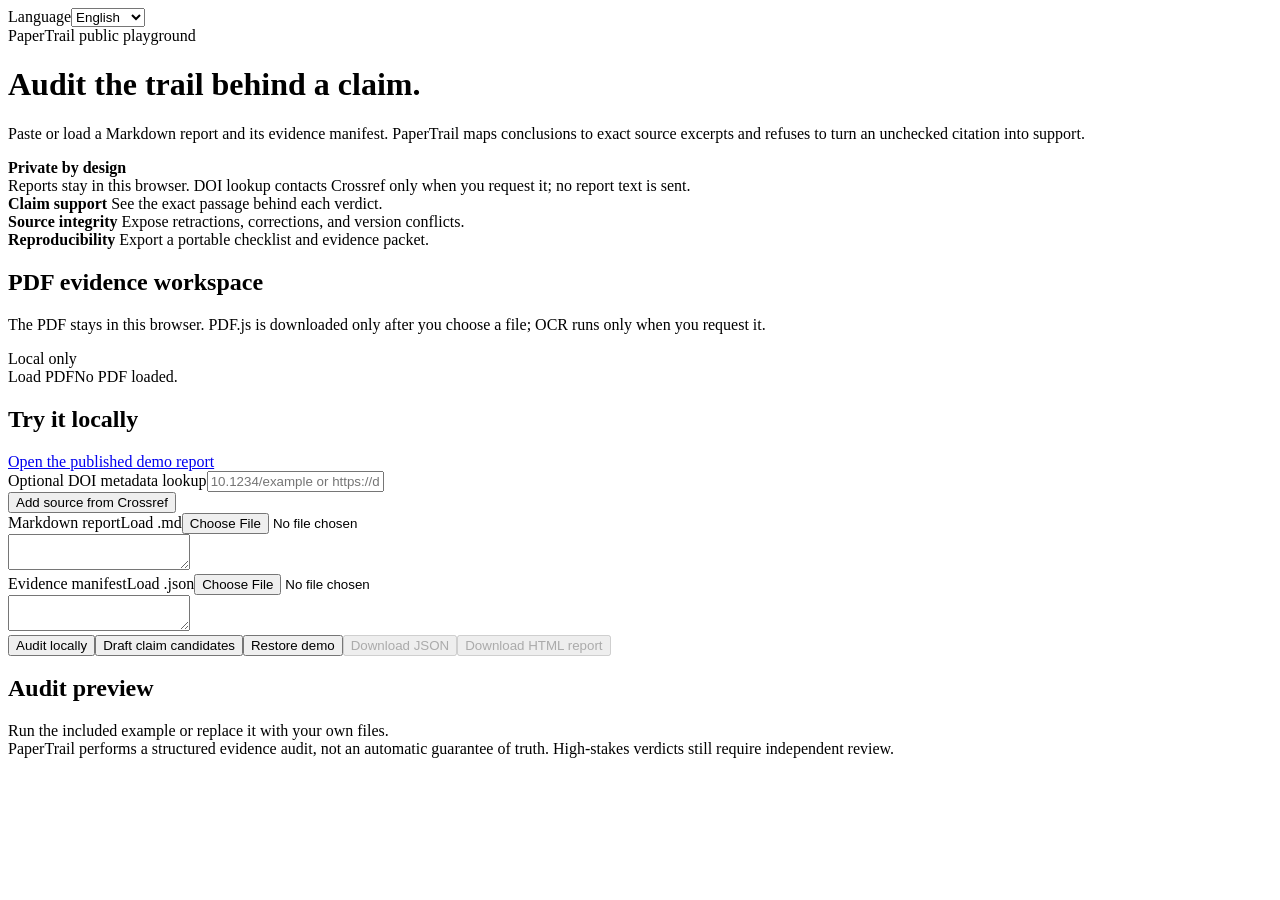
==== scripts/papertrail_frontend/index.html @ ad317976 "refactor: simplify PaperTrail frontend and PDF selection" ====
<!doctype html>
<html lang="en">
  <head>
    <meta charset="utf-8" />
    <meta name="viewport" content="width=device-width, initial-scale=1" />
    <meta name="color-scheme" content="light dark" />
    <title>PaperTrail · Audit claims locally</title>
    <link rel="stylesheet" href="assets/app.css" />
  </head>
  <body>
    <main>
      <div class="language-bar">
        <label class="language-control" for="language-select"
          ><span data-i18n="language">Language</span
          ><select id="language-select">
            <option value="en">English</option>
            <option value="zh">简体中文</option>
          </select></label
        >
      </div>
      <header>
        <div>
          <div class="eyebrow" data-i18n="eyebrow">
            PaperTrail public playground
          </div>
          <h1 data-i18n="headline">Audit the trail behind a claim.</h1>
          <p class="lede" data-i18n="lede">
            Paste or load a Markdown report and its evidence manifest.
            PaperTrail maps conclusions to exact source excerpts and refuses to
            turn an unchecked citation into support.
          </p>
        </div>
        <aside class="privacy">
          <strong data-i18n="privacy_title">Private by design</strong
          ><br /><span class="muted" data-i18n="privacy_body"
            >Reports stay in this browser. DOI lookup contacts Crossref only
            when you request it; no report text is sent.</span
          >
        </aside>
      </header>
      <section class="product-outcomes" aria-label="PaperTrail capabilities">
        <article>
          <strong data-i18n="outcome_support">Claim support</strong>
          <span data-i18n="outcome_support_detail"
            >See the exact passage behind each verdict.</span
          >
        </article>
        <article>
          <strong data-i18n="outcome_integrity">Source integrity</strong>
          <span data-i18n="outcome_integrity_detail"
            >Expose retractions, corrections, and version conflicts.</span
          >
        </article>
        <article>
          <strong data-i18n="outcome_reproduce">Reproducibility</strong>
          <span data-i18n="outcome_reproduce_detail"
            >Export a portable checklist and evidence packet.</span
          >
        </article>
      </section>

      <section class="pdf-workspace" aria-labelledby="pdf-title">
        <div class="section-title">
          <div>
            <h2 id="pdf-title" data-i18n="pdf_title">PDF evidence workspace</h2>
            <p class="muted" data-i18n="pdf_privacy">
              The PDF stays in this browser. PDF.js is downloaded only after you
              choose a file; OCR runs only when you request it.
            </p>
          </div>
          <span class="badge UNREVIEWED" data-i18n="local_only"
            >Local only</span
          >
        </div>
        <div class="pdf-upload">
          <label class="button"
            ><span data-i18n="load_pdf">Load PDF</span
            ><input
              id="pdf-file"
              type="file"
              accept="application/pdf,.pdf"
              hidden /></label
          ><span
            id="pdf-status"
            class="pdf-status"
            role="status"
            data-i18n="pdf_idle"
            >No PDF loaded.</span
          >
        </div>
        <div id="pdf-viewer" class="pdf-viewer" hidden>
          <div class="pdf-nav">
            <div class="pdf-nav-group">
              <button class="button" id="pdf-prev" data-i18n="previous_page">
                Previous</button
              ><strong id="pdf-page-label">1 / 1</strong
              ><button class="button" id="pdf-next" data-i18n="next_page">
                Next
              </button>
            </div>
            <button class="button" id="pdf-ocr" data-i18n="run_ocr">
              Run local OCR on this page
            </button>
          </div>
          <div class="pdf-grid">
            <div class="pdf-canvas-wrap">
              <canvas id="pdf-canvas" aria-label="Rendered PDF page"></canvas>
            </div>
            <div class="pdf-text-wrap">
              <ol class="pdf-steps" aria-label="Evidence workflow">
                <li data-i18n="step_target">Choose a claim and source</li>
                <li data-i18n="step_passage">Click a suggested passage</li>
                <li data-i18n="step_attach">Attach as unreviewed evidence</li>
              </ol>
              <div class="anchor-form">
                <div class="anchor-field">
                  <label for="anchor-claim" data-i18n="claim_target"
                    >Claim</label
                  ><select id="anchor-claim"></select>
                </div>
                <div class="anchor-field">
                  <label for="anchor-source" data-i18n="source_target"
                    >Source</label
                  ><select id="anchor-source"></select>
                </div>
              </div>
              <div class="passage-heading">
                <strong data-i18n="suggested_passages"
                  >Suggested passages</strong
                >
                <span class="muted" data-i18n="passage_hint"
                  >Click once to select. No dragging required.</span
                >
              </div>
              <div
                id="pdf-passages"
                class="passage-list"
                aria-live="polite"
              ></div>
              <details class="manual-selection">
                <summary data-i18n="manual_selection">
                  Need a precise fragment? Use manual text selection
                </summary>
                <p class="muted" data-i18n="selection_help">
                  Drag across the exact text below to refine the selected
                  evidence.
                </p>
                <div id="pdf-text" class="pdf-text" tabindex="0"></div>
              </details>
              <div class="selection-bar">
                <div>
                  <small data-i18n="selected_passage">Selected passage</small>
                  <p
                    id="selected-quote"
                    class="selected-quote muted"
                    data-i18n="nothing_selected"
                  >
                    Nothing selected yet.
                  </p>
                </div>
                <button
                  class="button primary"
                  id="attach-selection"
                  data-i18n="attach_selection"
                  disabled
                >
                  Attach selection
                </button>
              </div>
            </div>
          </div>
        </div>
      </section>

      <section aria-labelledby="input-title">
        <div class="section-title">
          <h2 id="input-title" data-i18n="try_title">Try it locally</h2>
          <a href="demo/" data-i18n="open_demo"
            >Open the published demo report</a
          >
        </div>
        <div class="doi-tool">
          <div class="doi-field">
            <label for="doi-input" data-i18n="doi_label"
              >Optional DOI metadata lookup</label
            ><input
              id="doi-input"
              inputmode="url"
              placeholder="10.1234/example or https://doi.org/…"
            />
          </div>
          <button class="button" id="doi-button" data-i18n="doi_button">
            Add source from Crossref
          </button>
        </div>
        <div class="editor-grid">
          <div class="editor">
            <div class="editor-actions">
              <label for="report-input" data-i18n="report_label"
                >Markdown report</label
              ><label class="file-button"
                ><span data-i18n="load_md">Load .md</span
                ><input
                  id="report-file"
                  type="file"
                  accept=".md,text/markdown,text/plain"
              /></label>
            </div>
            <textarea id="report-input" spellcheck="false"></textarea>
          </div>
          <div class="editor">
            <div class="editor-actions">
              <label for="manifest-input" data-i18n="manifest_label"
                >Evidence manifest</label
              ><label class="file-button"
                ><span data-i18n="load_json">Load .json</span
                ><input
                  id="manifest-file"
                  type="file"
                  accept=".json,application/json"
              /></label>
            </div>
            <textarea id="manifest-input" spellcheck="false"></textarea>
          </div>
        </div>
        <div class="toolbar">
          <button
            class="button primary"
            id="audit-button"
            data-i18n="audit_button"
          >
            Audit locally</button
          ><button class="button" id="draft-button" data-i18n="draft_button">
            Draft claim candidates</button
          ><button class="button" id="reset-button" data-i18n="reset_button">
            Restore demo</button
          ><button
            class="button"
            id="json-button"
            data-i18n="download_json"
            disabled
          >
            Download JSON</button
          ><button
            class="button"
            id="html-button"
            data-i18n="download_html"
            disabled
          >
            Download HTML report
          </button>
        </div>
        <div class="error" id="error" role="alert"></div>
      </section>

      <section aria-labelledby="preview-title">
        <h2 id="preview-title" data-i18n="preview_title">Audit preview</h2>
        <div id="preview" class="preview-empty" data-i18n="preview_empty">
          Run the included example or replace it with your own files.
        </div>
      </section>
      <footer data-i18n="footer">
        PaperTrail performs a structured evidence audit, not an automatic
        guarantee of truth. High-stakes verdicts still require independent
        review.
      </footer>
    </main>
    <script type="application/json" id="demo-data">
      __DEMO_DATA__
    </script>
    <script type="text/plain" id="app-css">
      __APP_CSS__
    </script>
    <script src="assets/i18n.js"></script>
    <script src="assets/app.js"></script>
  </body>
</html>
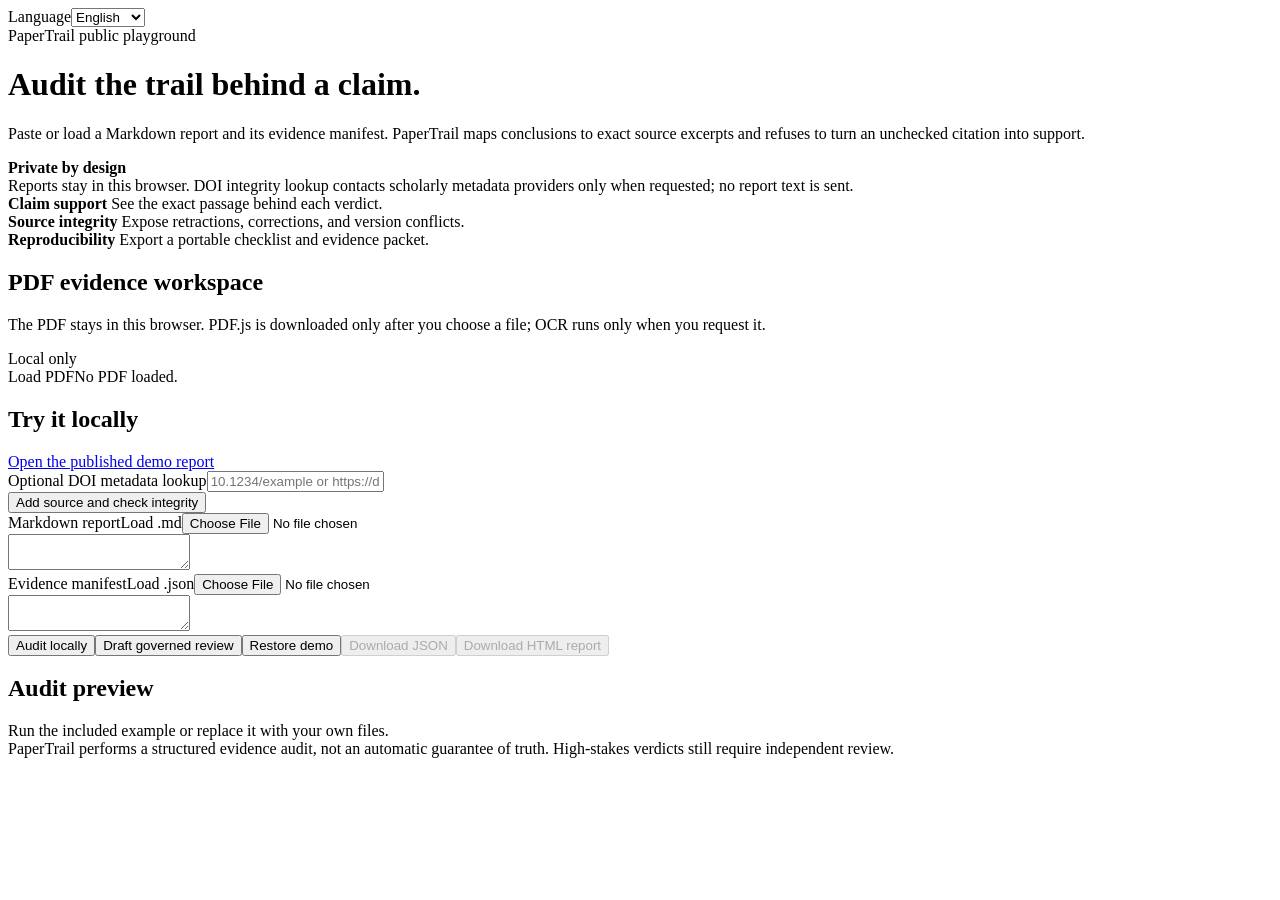
==== commit 7854eb21: "feat: add research integrity network and governed AI review" ====
--- a/scripts/papertrail_frontend/index.html
+++ b/scripts/papertrail_frontend/index.html
@@ -33,8 +33,8 @@
         <aside class="privacy">
           <strong data-i18n="privacy_title">Private by design</strong
           ><br /><span class="muted" data-i18n="privacy_body"
-            >Reports stay in this browser. DOI lookup contacts Crossref only
-            when you request it; no report text is sent.</span
+            >Reports stay in this browser. DOI integrity lookup contacts
+            scholarly metadata providers only when requested; no report text is sent.</span
           >
         </aside>
       </header>
@@ -190,8 +190,25 @@
             />
           </div>
           <button class="button" id="doi-button" data-i18n="doi_button">
-            Add source from Crossref
+            Add source and check integrity
           </button>
+        </div>
+        <div class="integrity-network" id="integrity-network" hidden>
+          <div class="section-title">
+            <div>
+              <h3 data-i18n="integrity_network_title">Research Integrity Network</h3>
+              <p class="muted" data-i18n="integrity_network_note">
+                Crossref, OpenAlex, and PubMed are checked independently. Crossmark remains an explicit manual check.
+              </p>
+            </div>
+            <button class="button" id="integrity-json" data-i18n="download_integrity" disabled>
+              Download integrity JSON
+            </button>
+          </div>
+          <div id="integrity-summary" class="integrity-summary" role="status"></div>
+          <div id="integrity-providers" class="integrity-providers"></div>
+          <div id="integrity-graph" class="integrity-graph"></div>
+          <div id="integrity-gaps" class="integrity-gaps"></div>
         </div>
         <div class="editor-grid">
           <div class="editor">
@@ -231,7 +248,7 @@
           >
             Audit locally</button
           ><button class="button" id="draft-button" data-i18n="draft_button">
-            Draft claim candidates</button
+            Draft governed review</button
           ><button class="button" id="reset-button" data-i18n="reset_button">
             Restore demo</button
           ><button
@@ -249,6 +266,20 @@
           >
             Download HTML report
           </button>
+        </div>
+        <div id="governed-review" class="governed-review" hidden>
+          <div class="section-title">
+            <div>
+              <h3 data-i18n="governed_title">Governed AI Reviewer</h3>
+              <p class="muted" data-i18n="governed_note">
+                Suggestions stay drafts. A human must inspect an exact quote and locator before any formal judgment.
+              </p>
+            </div>
+            <button class="button" id="review-json" data-i18n="download_review" disabled>
+              Download review draft
+            </button>
+          </div>
+          <div id="review-candidates" class="review-candidates"></div>
         </div>
         <div class="error" id="error" role="alert"></div>
       </section>
@@ -272,6 +303,8 @@
       __APP_CSS__
     </script>
     <script src="assets/i18n.js"></script>
+    <script src="assets/integrity-network.js"></script>
+    <script src="assets/governed-review.js"></script>
     <script src="assets/app.js"></script>
   </body>
 </html>
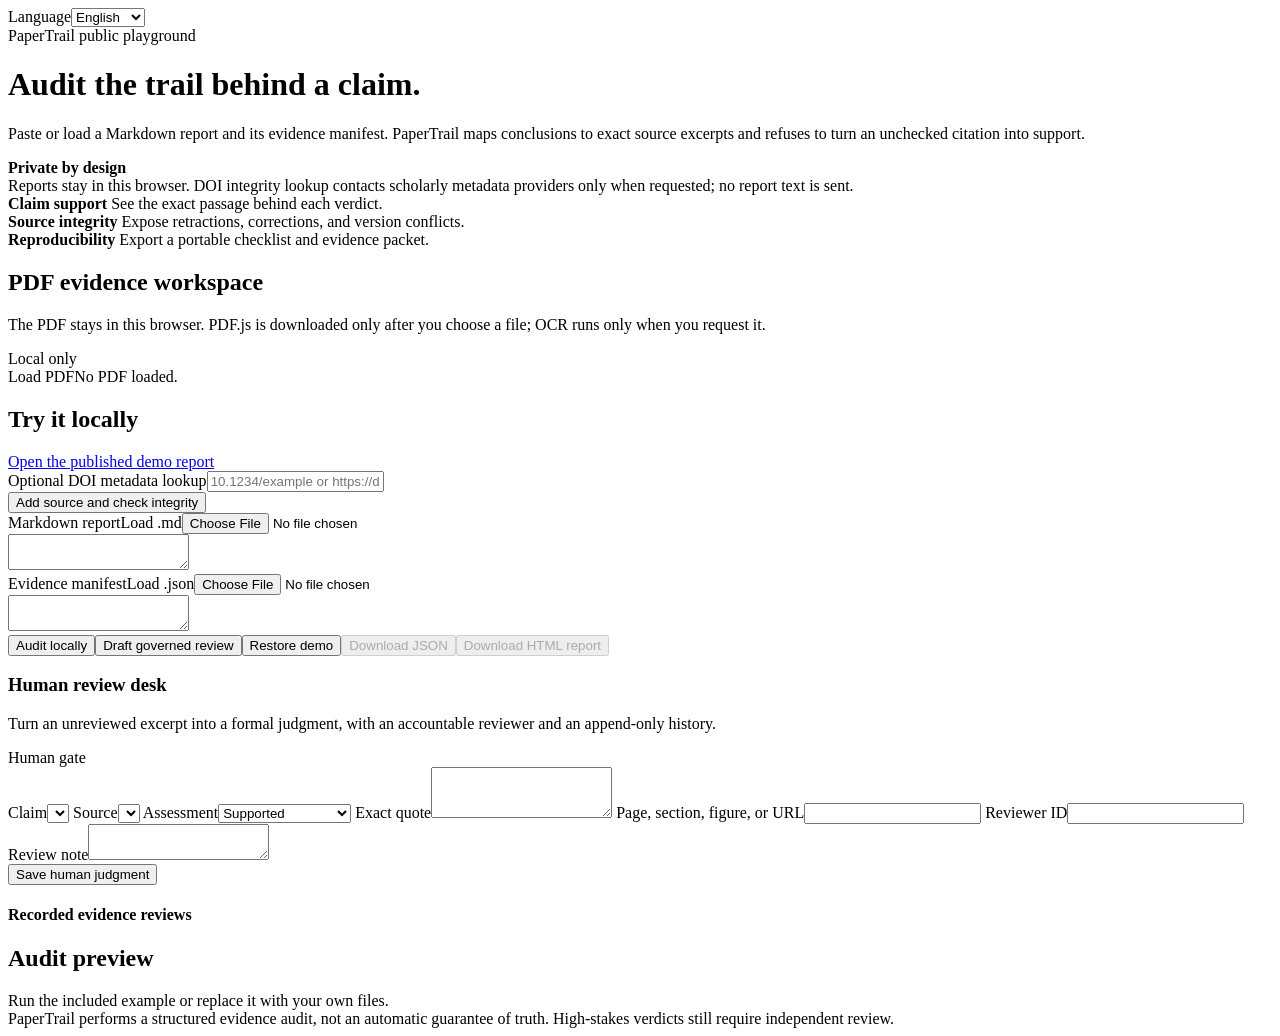
==== commit ca2fd1dc: "feat: complete PaperTrail human review loop" ====
--- a/scripts/papertrail_frontend/index.html
+++ b/scripts/papertrail_frontend/index.html
@@ -281,6 +281,43 @@
           </div>
           <div id="review-candidates" class="review-candidates"></div>
         </div>
+        <div id="human-review" class="human-review">
+          <div class="section-title">
+            <div>
+              <h3 data-i18n="human_review_title">Human review desk</h3>
+              <p class="muted" data-i18n="human_review_note">
+                Turn an unreviewed excerpt into a formal judgment, with an accountable reviewer and an append-only history.
+              </p>
+            </div>
+            <span class="badge UNREVIEWED" data-i18n="human_only">Human gate</span>
+          </div>
+          <form id="human-review-form" class="human-review-form" novalidate>
+            <input id="review-evidence-id" type="hidden" />
+            <label><span data-i18n="claim_target">Claim</span><select id="review-claim" required></select></label>
+            <label><span data-i18n="source_target">Source</span><select id="review-source" required></select></label>
+            <label><span data-i18n="assessment">Assessment</span><select id="review-verdict" required>
+              <option value="SUPPORTED" data-i18n="verdict_supported">Supported</option>
+              <option value="PARTIALLY_SUPPORTED" data-i18n="verdict_partially">Partially supported</option>
+              <option value="CONTRADICTED" data-i18n="verdict_contradicted">Contradicted</option>
+              <option value="UNVERIFIABLE" data-i18n="verdict_unverifiable">Unverifiable</option>
+              <option value="NOT_FOUND" data-i18n="verdict_not_found">Not found</option>
+            </select></label>
+            <label class="wide"><span data-i18n="review_quote">Exact quote</span><textarea id="review-quote" rows="3"></textarea></label>
+            <label><span data-i18n="review_locator">Page, section, figure, or URL</span><input id="review-locator" /></label>
+            <label><span data-i18n="reviewer_id">Reviewer ID</span><input id="reviewer-id" autocomplete="off" required /></label>
+            <label class="wide"><span data-i18n="review_note">Review note</span><textarea id="review-note" rows="2"></textarea></label>
+            <div id="review-ai-diff" class="review-ai-diff wide" role="status"></div>
+            <div class="human-review-actions wide">
+              <button class="button primary" type="submit" data-i18n="save_review">Save human judgment</button>
+              <button class="button" id="cancel-review-edit" type="button" data-i18n="cancel_edit" hidden>Cancel edit</button>
+            </div>
+          </form>
+          <div class="section-title review-list-title">
+            <h4 data-i18n="recorded_reviews">Recorded evidence reviews</h4>
+            <span id="review-history-count" class="muted"></span>
+          </div>
+          <div id="human-review-records" class="human-review-records"></div>
+        </div>
         <div class="error" id="error" role="alert"></div>
       </section>
 
@@ -305,6 +342,7 @@
     <script src="assets/i18n.js"></script>
     <script src="assets/integrity-network.js"></script>
     <script src="assets/governed-review.js"></script>
+    <script src="assets/human-review.js"></script>
     <script src="assets/app.js"></script>
   </body>
 </html>
